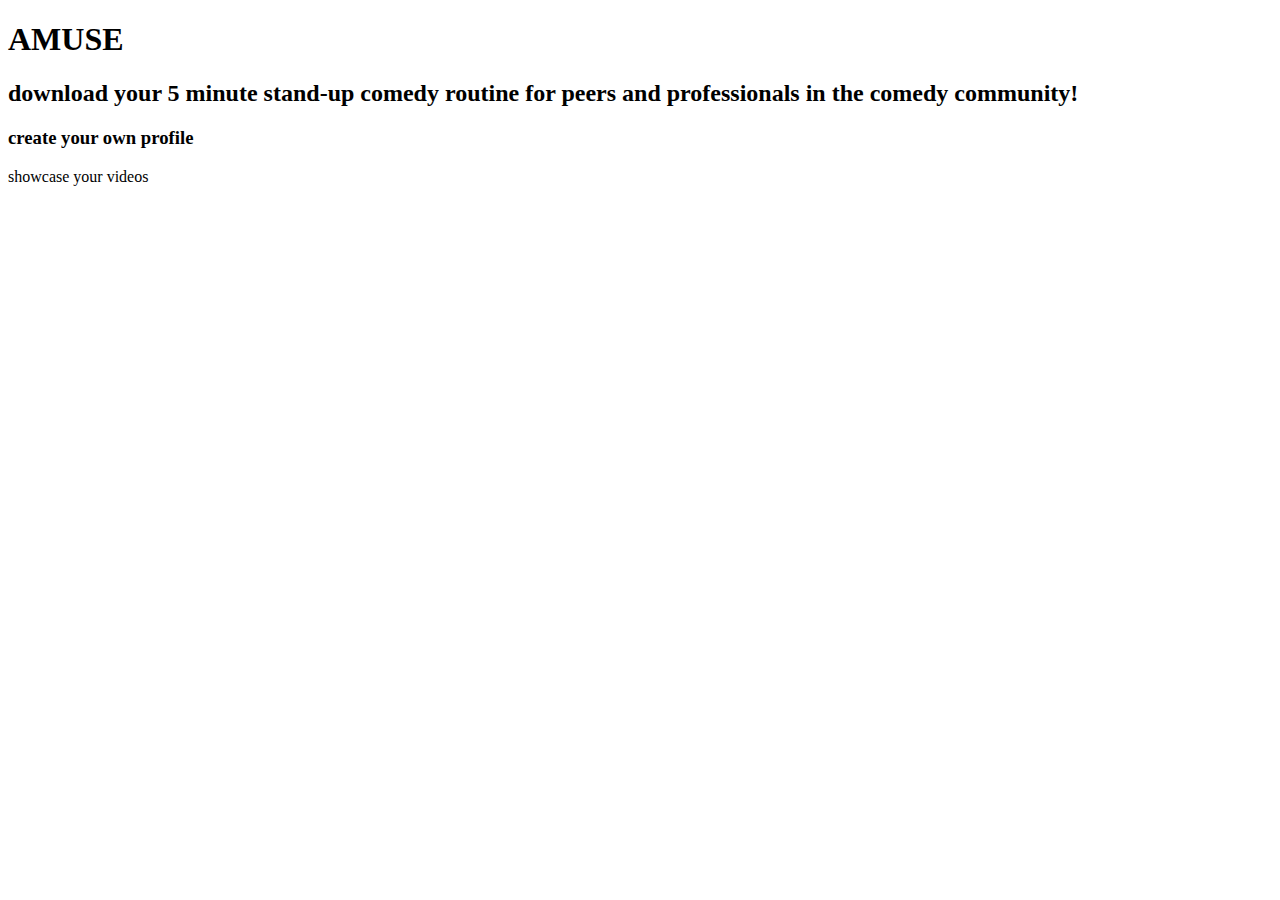
==== index.html @ e9c7ca3e "add basic html & stylesheets" ====
<!DOCTYPE html>
<html>
  <head>
    <title>amuse</title>
  </head>

  <body>
    <nav>
    </nav>
    
    <section> <!-- instructions under image -->
      <h1>
        AMUSE
      </h1>
      <h2>download your 5 minute stand-up comedy routine for peers and professionals in the comedy community!</h2>
    </section>
    
    <section> <!-- information for new users -->
      <div>
        <h3>create your own profile</h3>
          <p>showcase your videos</p>
      </div>
    </section>
    
  </body>
</html>
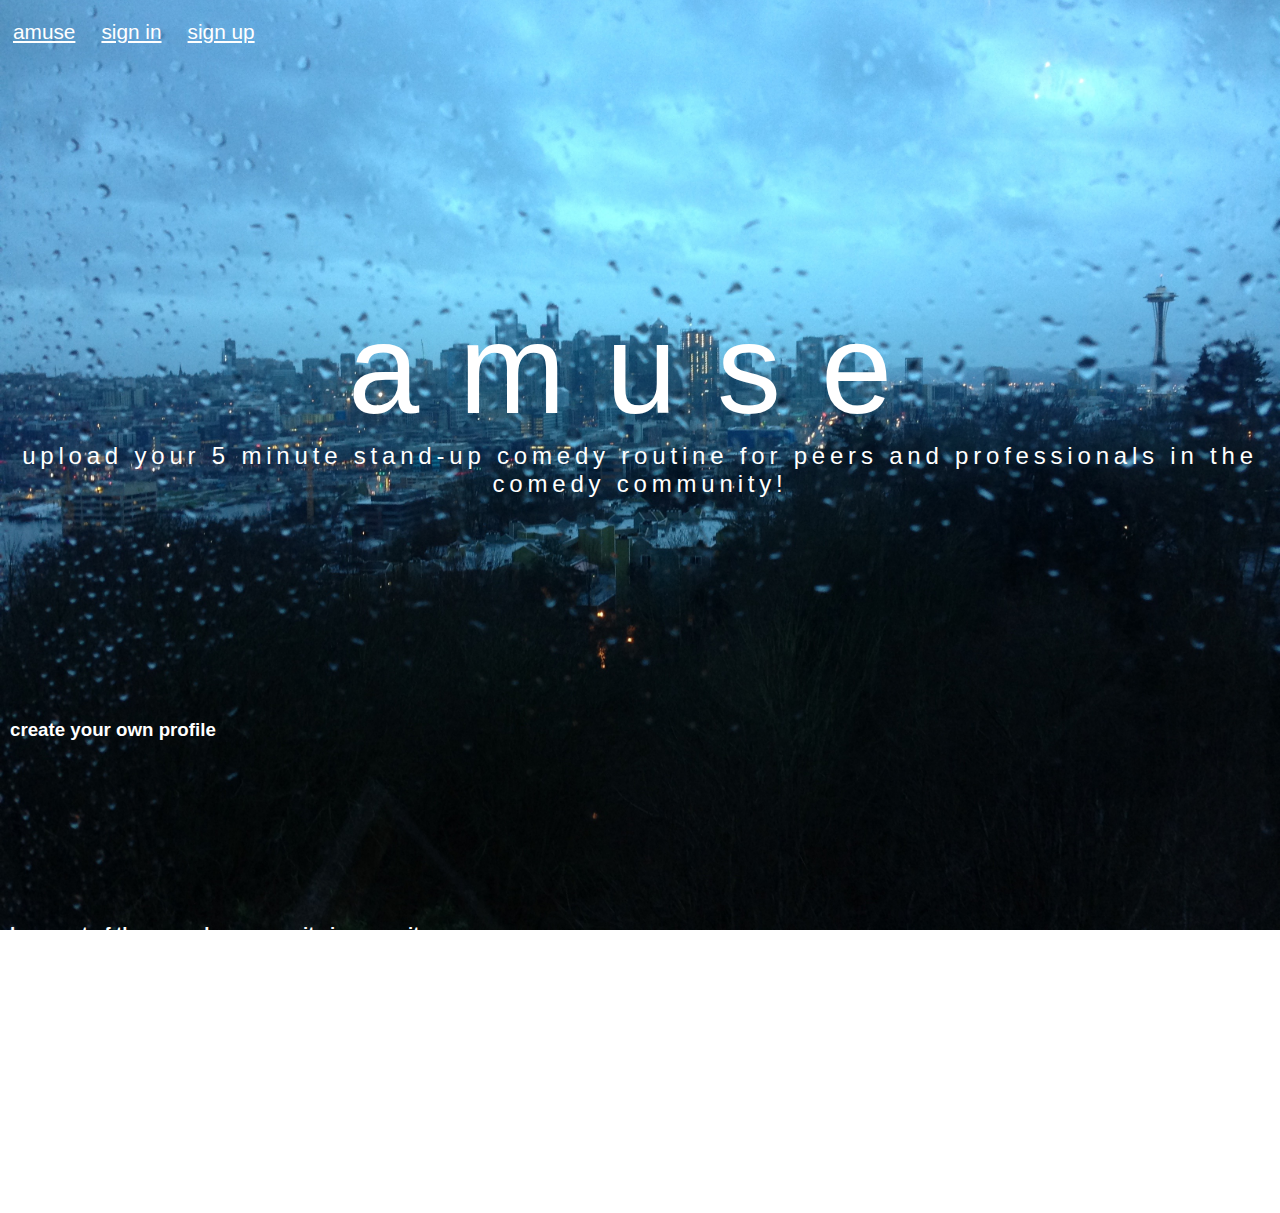
==== commit 8a44dc1e: "add basic html and css to landing page" ====
--- a/index.html
+++ b/index.html
@@ -1,26 +1,34 @@
 <!DOCTYPE html>
 <html>
   <head>
-    <title>amuse</title>
+    <title>AMUSE</title>
+    <link rel="stylesheet" type="text/css" href="styles/normalize.css">
+    <link rel="stylesheet" type="text/css" href="styles/main.css">
   </head>
 
   <body>
-    <nav>
+    <nav class="navbar">
+      <li><a href ="index.html" class="logo">amuse</a></li> <!-- this will become an icon -->
+      <li><a href ="#" class="navbar-link">sign in</a></li>
+      <li><a href ="#" class="navbar-link">sign up</a></li>
     </nav>
-    
-    <section> <!-- instructions under image -->
-      <h1>
-        AMUSE
-      </h1>
-      <h2>download your 5 minute stand-up comedy routine for peers and professionals in the comedy community!</h2>
+
+    <section class="hero-content"> <!-- instructions under image -->
+      <h1 class="hero-title">amuse</h1>
+      <h2 class="hero-tagline">upload your 5 minute stand-up comedy routine for peers and professionals in the comedy community!</h2>
     </section>
-    
-    <section> <!-- information for new users -->
-      <div>
+
+    <section class="content"> <!-- information for new users -->
+      <div class="intro">
         <h3>create your own profile</h3>
-          <p>showcase your videos</p>
+      </div>
+      <div class="intro">
+        <h3>be a part of the comedy community in your city</h3>
+      </div>
+      <div class="intro">
+        <h3>get advice from peers and professionals in the industry</h3>
       </div>
     </section>
-    
+
   </body>
 </html>
--- a/styles/main.css
+++ b/styles/main.css
@@ -0,0 +1,86 @@
+html {
+  height: 100%;
+  font-size: 100%;
+  background: url(../assets/images/IMG_6315.jpg) no-repeat center center fixed;
+  -webkit-background-size: cover;
+  -moz-background-size: cover;
+  -o-background-size: cover;
+}
+
+body {
+  font-family: sans-serif;
+  color: white;
+  min-height: 100%;
+}
+
+.navbar {
+  width: 100%;
+  float: left;
+  margin: 0;
+  padding: 0;
+  list-style: none; 
+}
+
+.navbar li {
+  float: left;
+}
+
+.navbar li a {
+  display: block;
+  padding: 20px 13px;
+  text-decoration: underline;
+  color: white;
+  font-size: 1.3em;
+  font-family: sans-serif;
+}
+
+.hero-content {
+  position: relative;
+  min-height: 600px;
+}
+
+.hero-content .hero-title {
+  position: absolute;
+  top: 47%;
+  -webkit-transform: translateY(-50%);
+  -moz-transform: translateY(-50%);
+  -ms-transform: translateY(-50%);
+  transform: translateY(-50%);
+  width: 100%;
+  text-align: center;
+  font-size: 8em;
+  font-weight: 300;
+  letter-spacing: 2.5rem;
+}
+
+.hero-content .hero-tagline {
+  position: absolute;
+  top: 75%;
+  -webkit-transform: translateY(-50%);
+  -moz-transform: translateY(-50%);
+  -ms-transform: translateY(-50%);
+  transform: translateY(-50%);
+  width: 100%;
+  text-align: center; 
+  font-size: 1.5em;
+  font-weight: 100;
+  letter-spacing: 0.2em;
+}
+
+.content {
+  position: relative;
+  display: block;
+  width: 100%;
+  -webkit-box-sizing: border-box;
+  -moz-box-sizing: border-box;
+  box-sizing: border-box;
+}
+
+.intro {
+  display: table;
+  position: relative;
+  width: 100%;
+  text-align: left;
+  margin: 0;
+  padding: 100px 0px 45px 10px;
+}
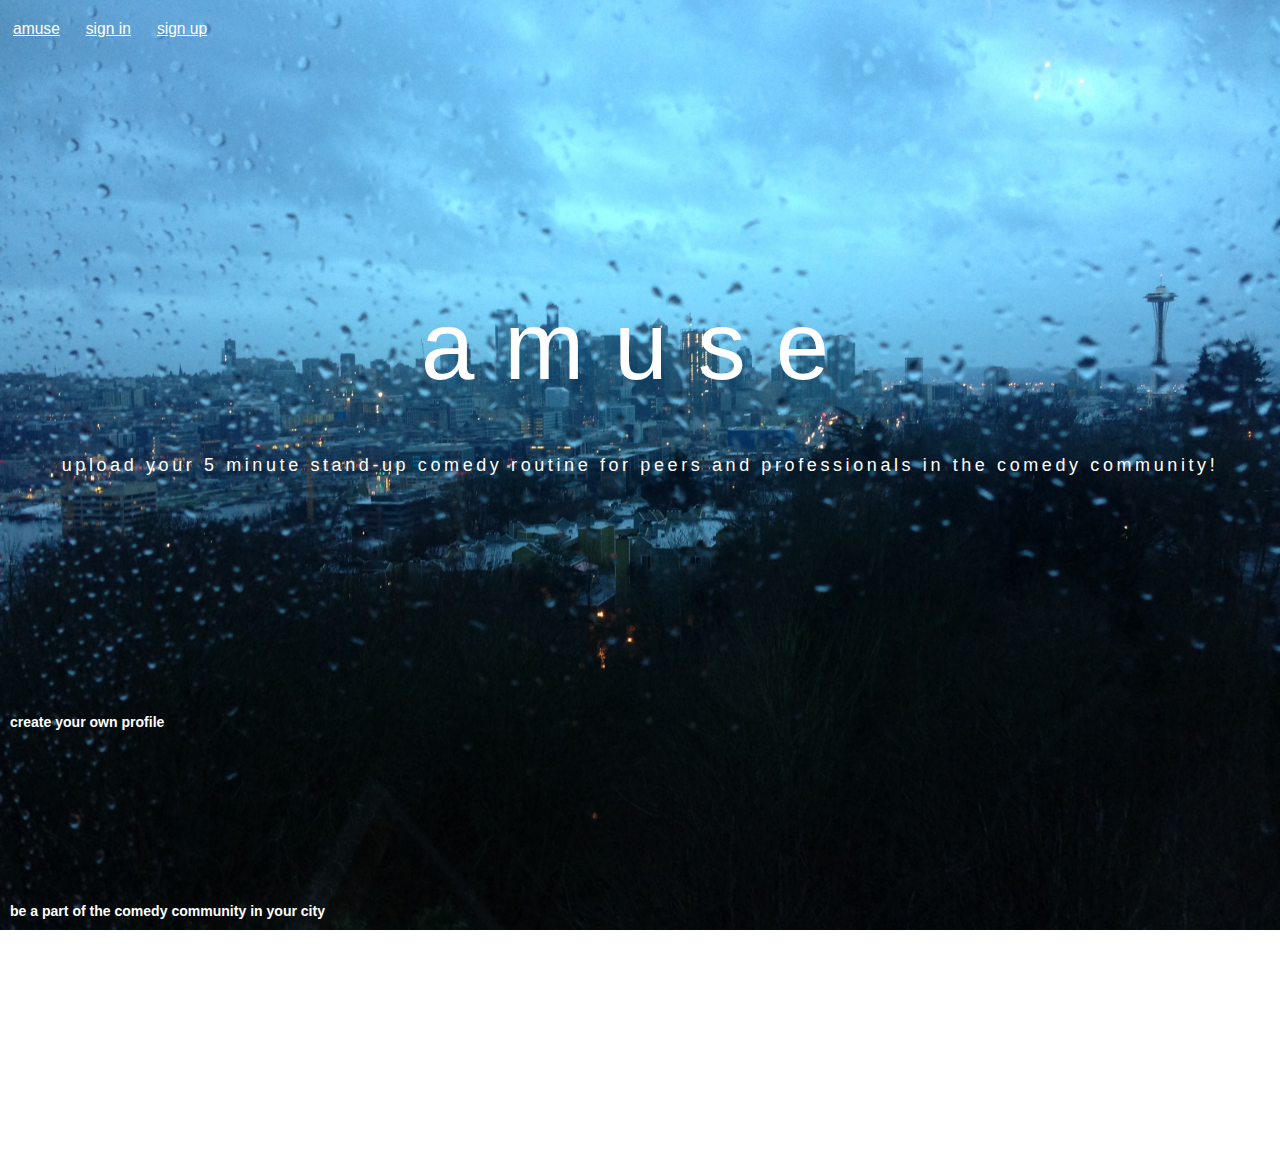
==== commit a6fdeacc: "change font-size" ====
--- a/index.html
+++ b/index.html
@@ -2,6 +2,7 @@
 <html>
   <head>
     <title>AMUSE</title>
+    <meta name="viewport" content="width=device-width, initial-scale=1">
     <link rel="stylesheet" type="text/css" href="styles/normalize.css">
     <link rel="stylesheet" type="text/css" href="styles/main.css">
   </head>
--- a/styles/main.css
+++ b/styles/main.css
@@ -1,6 +1,6 @@
 html {
   height: 100%;
-  font-size: 100%;
+  font-size: 75%;
   background: url(../assets/images/IMG_6315.jpg) no-repeat center center fixed;
   -webkit-background-size: cover;
   -moz-background-size: cover;
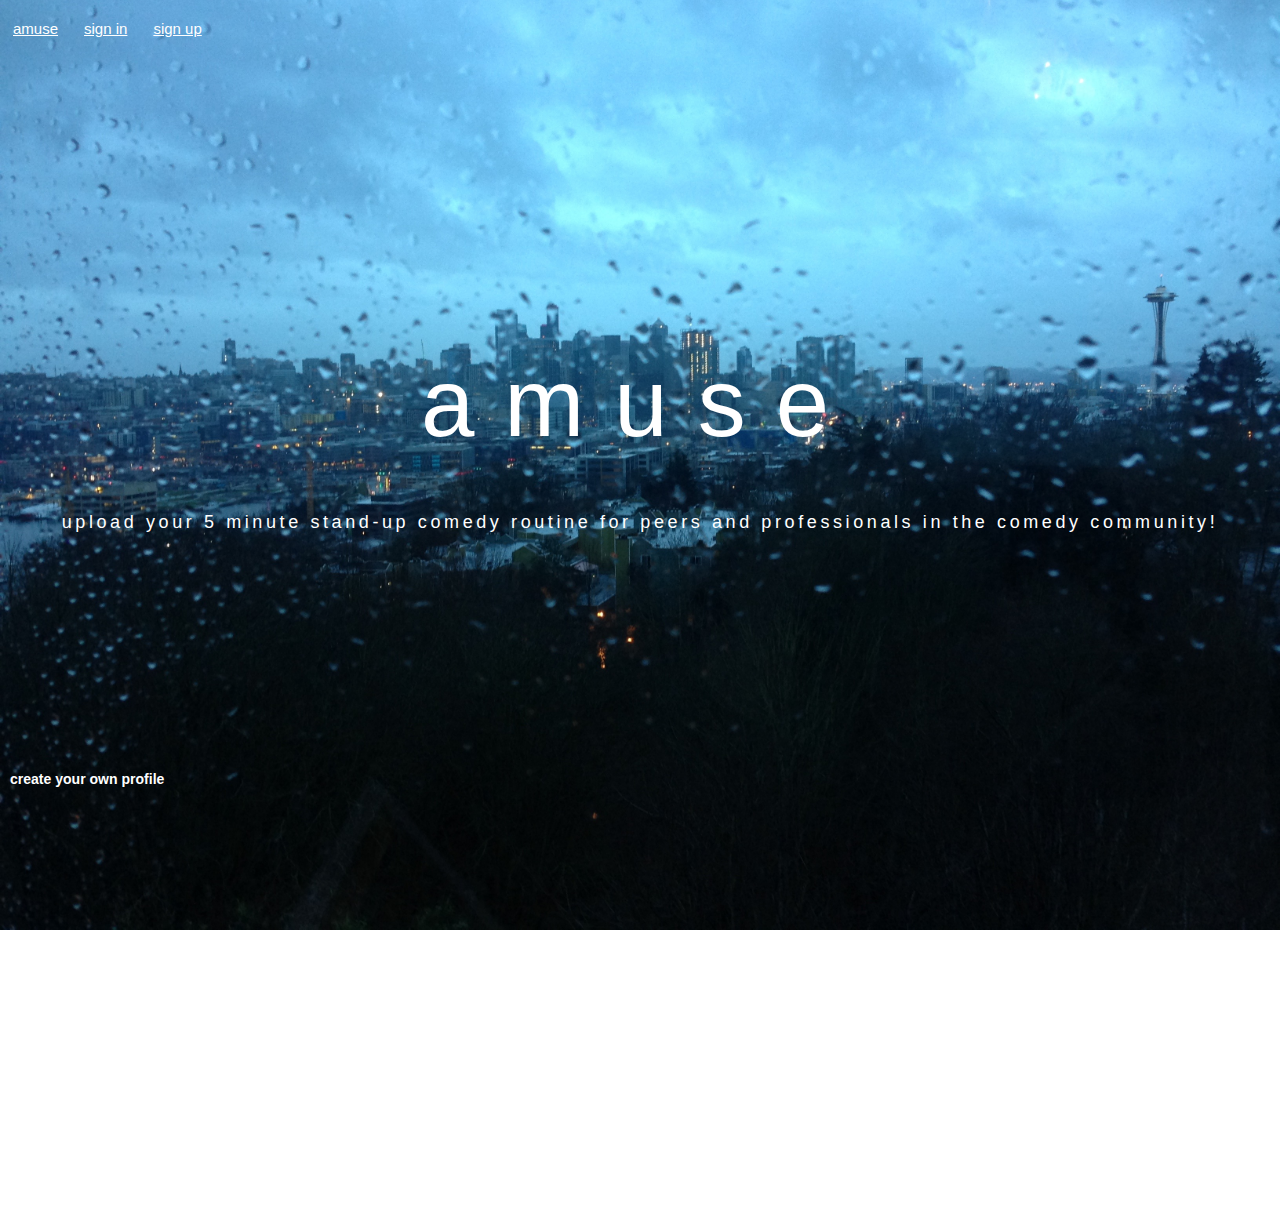
==== commit dd107d7d: "style sign in form" ====
--- a/index.html
+++ b/index.html
@@ -1,19 +1,20 @@
 <!DOCTYPE html>
 <html>
   <head>
-    <title>AMUSE</title>
+    <title>amuse</title>
     <meta name="viewport" content="width=device-width, initial-scale=1">
     <link rel="stylesheet" type="text/css" href="styles/normalize.css">
     <link rel="stylesheet" type="text/css" href="styles/main.css">
+    <link rel="stylesheet" type="text/css" href="styles/landing.css">
   </head>
 
   <body>
     <nav class="navbar">
-      <li><a href ="index.html" class="logo">amuse</a></li> <!-- this will become an icon -->
+      <li><a href ="index.html" class="logo">amuse</a></li> <!-- this will be an icon -->
       <li><a href ="#" class="navbar-link">sign in</a></li>
-      <li><a href ="#" class="navbar-link">sign up</a></li>
+      <li><a href ="sign_up.html" class="navbar-link">sign up</a></li>
     </nav>
-
+    
     <section class="hero-content"> <!-- instructions under image -->
       <h1 class="hero-title">amuse</h1>
       <h2 class="hero-tagline">upload your 5 minute stand-up comedy routine for peers and professionals in the comedy community!</h2>
--- a/styles/main.css
+++ b/styles/main.css
@@ -1,6 +1,7 @@
 html {
   height: 100%;
   font-size: 75%;
+  font-family: sans-serif;
   background: url(../assets/images/IMG_6315.jpg) no-repeat center center fixed;
   -webkit-background-size: cover;
   -moz-background-size: cover;
@@ -14,11 +15,10 @@
 }
 
 .navbar {
-  width: 100%;
-  float: left;
+  overflow: hidden;
   margin: 0;
   padding: 0;
-  list-style: none; 
+  list-style-type: none; 
 }
 
 .navbar li {
@@ -26,61 +26,18 @@
 }
 
 .navbar li a {
-  display: block;
+  display: inline-block;
+  text-align: center;
   padding: 20px 13px;
-  text-decoration: underline;
   color: white;
-  font-size: 1.3em;
-  font-family: sans-serif;
+  font-size: 15px;
 }
 
-.hero-content {
-  position: relative;
-  min-height: 600px;
+
+/*@media (min-width: 640px) {
+  html { font-size: 100%; }
 }
 
-.hero-content .hero-title {
-  position: absolute;
-  top: 47%;
-  -webkit-transform: translateY(-50%);
-  -moz-transform: translateY(-50%);
-  -ms-transform: translateY(-50%);
-  transform: translateY(-50%);
-  width: 100%;
-  text-align: center;
-  font-size: 8em;
-  font-weight: 300;
-  letter-spacing: 2.5rem;
-}
-
-.hero-content .hero-tagline {
-  position: absolute;
-  top: 75%;
-  -webkit-transform: translateY(-50%);
-  -moz-transform: translateY(-50%);
-  -ms-transform: translateY(-50%);
-  transform: translateY(-50%);
-  width: 100%;
-  text-align: center; 
-  font-size: 1.5em;
-  font-weight: 100;
-  letter-spacing: 0.2em;
-}
-
-.content {
-  position: relative;
-  display: block;
-  width: 100%;
-  -webkit-box-sizing: border-box;
-  -moz-box-sizing: border-box;
-  box-sizing: border-box;
-}
-
-.intro {
-  display: table;
-  position: relative;
-  width: 100%;
-  text-align: left;
-  margin: 0;
-  padding: 100px 0px 45px 10px;
-}
+@media (min-width: 1024px) {
+  html { font-size: 100%; }
+}*/--- a/styles/landing.css
+++ b/styles/landing.css
@@ -0,0 +1,50 @@
+.hero-content {
+  position: relative;
+  min-height: 600px;
+}
+
+.hero-content .hero-title {
+  position: absolute;
+  top: 47%;
+  -webkit-transform: translateY(-50%);
+  -moz-transform: translateY(-50%);
+  -ms-transform: translateY(-50%);
+  transform: translateY(-50%);
+  width: 100%;
+  text-align: center;
+  font-size: 8em;
+  font-weight: 300;
+  letter-spacing: 2.5rem;
+}
+
+.hero-content .hero-tagline {
+  position: absolute;
+  top: 75%;
+  -webkit-transform: translateY(-50%);
+  -moz-transform: translateY(-50%);
+  -ms-transform: translateY(-50%);
+  transform: translateY(-50%);
+  width: 100%;
+  text-align: center; 
+  font-size: 1.5em;
+  font-weight: 100;
+  letter-spacing: 0.2em;
+}
+
+.content {
+  position: relative;
+  display: block;
+  width: 100%;
+  -webkit-box-sizing: border-box;
+  -moz-box-sizing: border-box;
+  box-sizing: border-box;
+}
+
+.intro {
+  display: table;
+  position: relative;
+  width: 100%;
+  text-align: left;
+  margin: 0;
+  padding: 100px 0px 45px 10px;
+}
